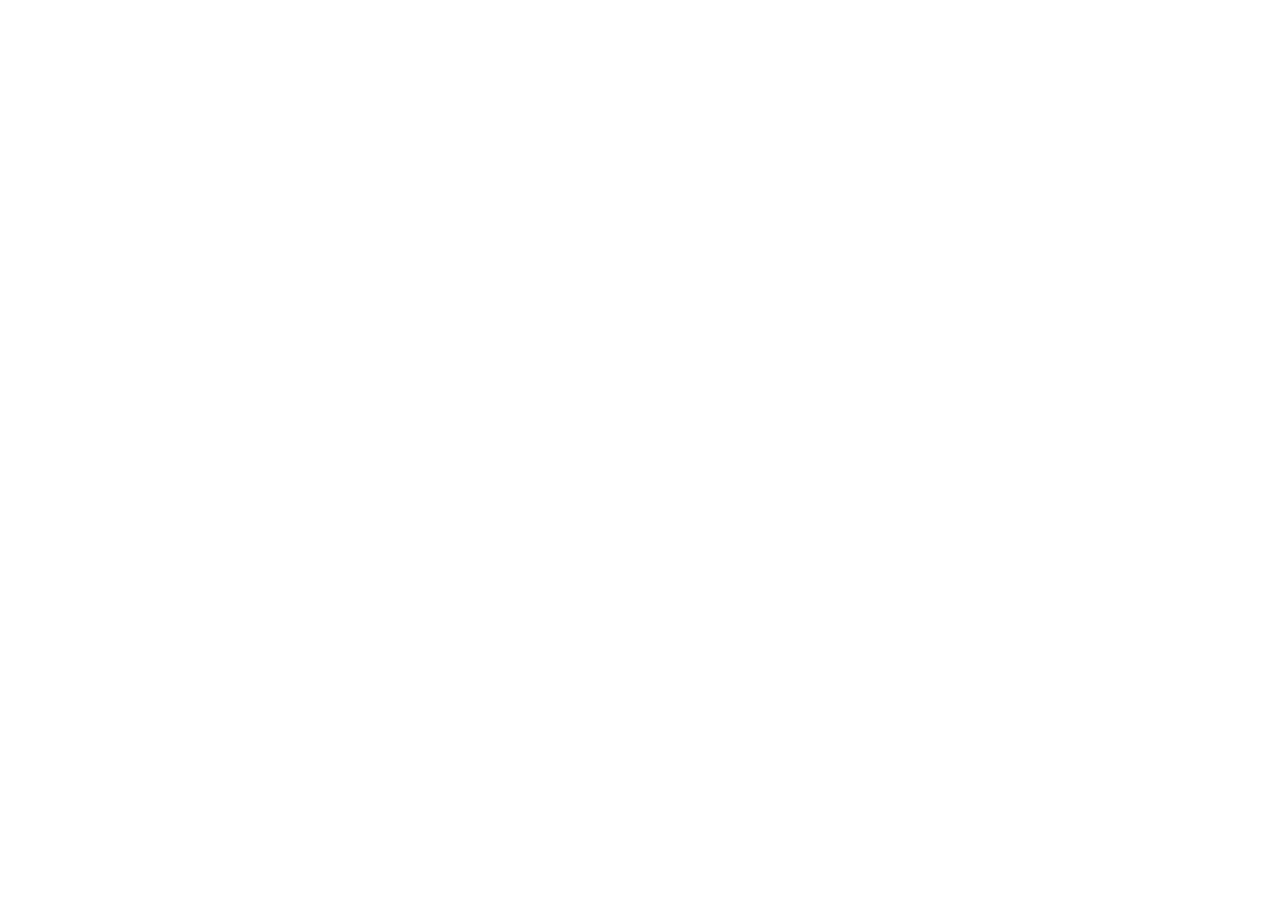
==== Css/Certification_proyects/proyect1/index.html @ 8deaad48 "css/certification_proyects - Prepare instructions and boilerplate for proyect 1" ====
<!DOCTYPE html>
<html lang="en">

<head>
  <meta charset="UTF-8">
  <meta name="viewport" content="width=device-width, initial-scale=1.0">
  <title>Playing Cards</title>

</head>

<body>

</body>

</html>
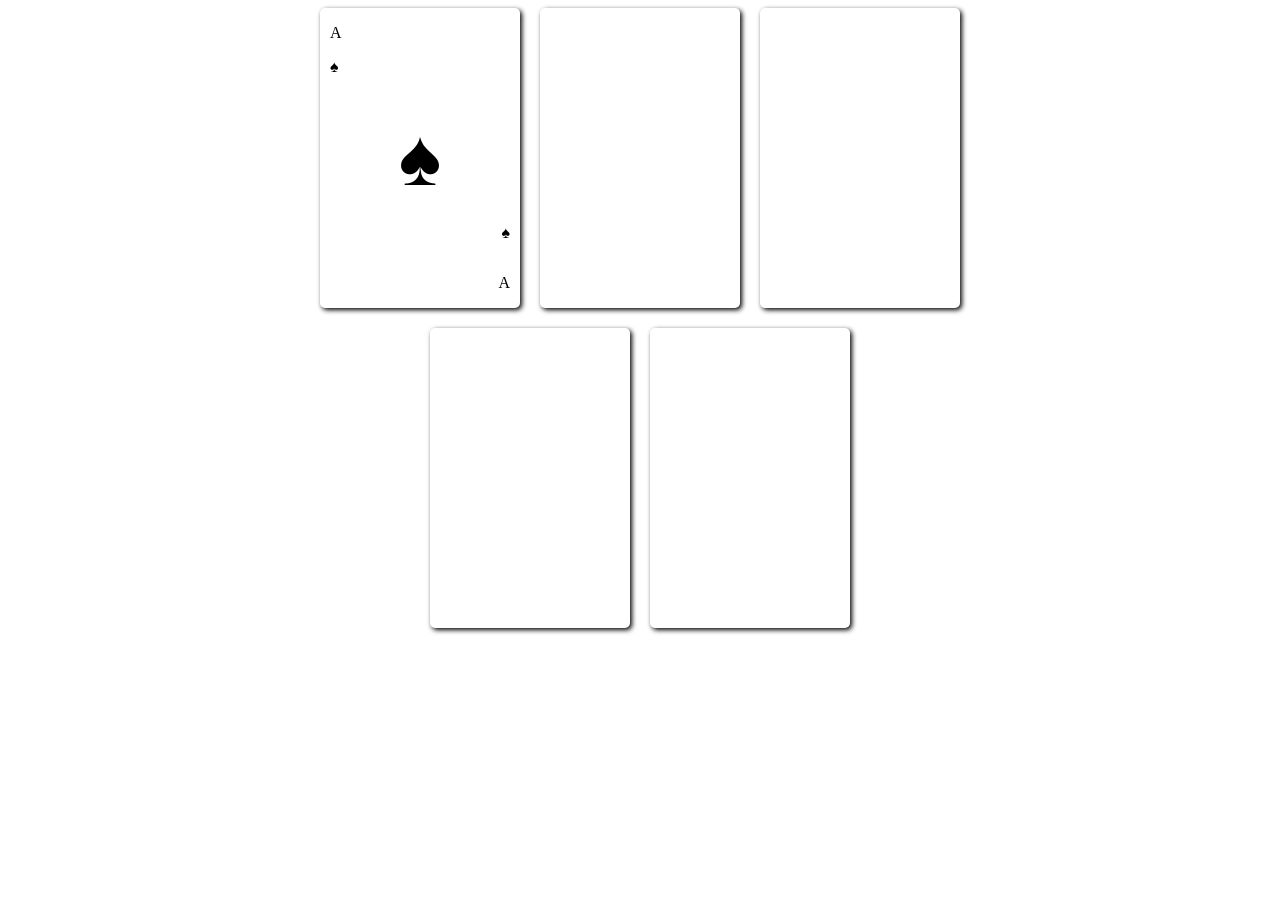
==== commit 2dad06de: "css/certification_proyects/proyect1 - starting with first card" ====
--- a/Css/Certification_proyects/proyect1/index.html
+++ b/Css/Certification_proyects/proyect1/index.html
@@ -1,15 +1,49 @@
 <!DOCTYPE html>
 <html lang="en">
 
-<head>
-  <meta charset="UTF-8">
-  <meta name="viewport" content="width=device-width, initial-scale=1.0">
-  <title>Playing Cards</title>
+    <head>
+        <meta charset="UTF-8">
+        <meta name="viewport" content="width=device-width, initial-scale=1.0">
+        <title>Playing Cards</title>
+        <link rel="stylesheet" href="./styles.css"/>
+    </head>
 
-</head>
-
-<body>
-
-</body>
+    <body>
+        <main id="playing-cards">
+            <div class="card">
+                <div class="left">
+                    <p>A</p>
+                    <p>♠</p>
+                </div>
+                <div class="middle">
+                    <p>♠</p>
+                </div>
+                <div class="right">
+                    <p>A</p>
+                    <p>♠</p>
+                </div>
+            </div>
+            <div class="card">
+                <div class="left"></div>
+                <div class="middle"></div>
+                <div class="right"></div>
+            </div>
+            <div class="card">
+                <div class="left"></div>
+                <div class="middle"></div>
+                <div class="right"></div>
+            </div>
+            <div class="card">
+                <div class="left"></div>
+                <div class="middle"></div>
+                <div class="right"></div>
+            </div>
+            <div class="card">
+                <div class="left"></div>
+                <div class="middle"></div>
+                <div class="right"></div>
+            </div>
+        </main>
+    </body>
 
 </html>
--- a/Css/Certification_proyects/proyect1/styles.css
+++ b/Css/Certification_proyects/proyect1/styles.css
@@ -0,0 +1,47 @@
+#playing-cards {
+    margin: 0 auto;
+    max-width: 700px;
+    display: flex;
+    gap: 20px;
+    justify-content: center;
+    flex-wrap: wrap;
+    align-items: center;
+}
+
+.card {
+    display: flex;
+    justify-content: space-between;
+    flex-direction: column;
+    height: 300px;
+    width: 200px;
+    border-radius: 5px;
+    box-shadow: 2px 2px 5px black;
+}
+
+.card div {
+    margin: 0 10px;
+}
+
+.left {
+    flex-grow: 1;
+    height: 10%;
+    font-size: 1rem;
+}
+
+.middle {
+    display: flex;
+    justify-content: center;
+    align-items: center;
+    font-size: 5rem;
+    height: 80%;
+    flex-grow: 3;
+}
+
+.right {
+    font-size: 1rem;
+    height: 10%;
+    display: flex;
+    flex-direction: column-reverse;
+    justify-content: flex-start;
+    align-items: flex-end;
+}
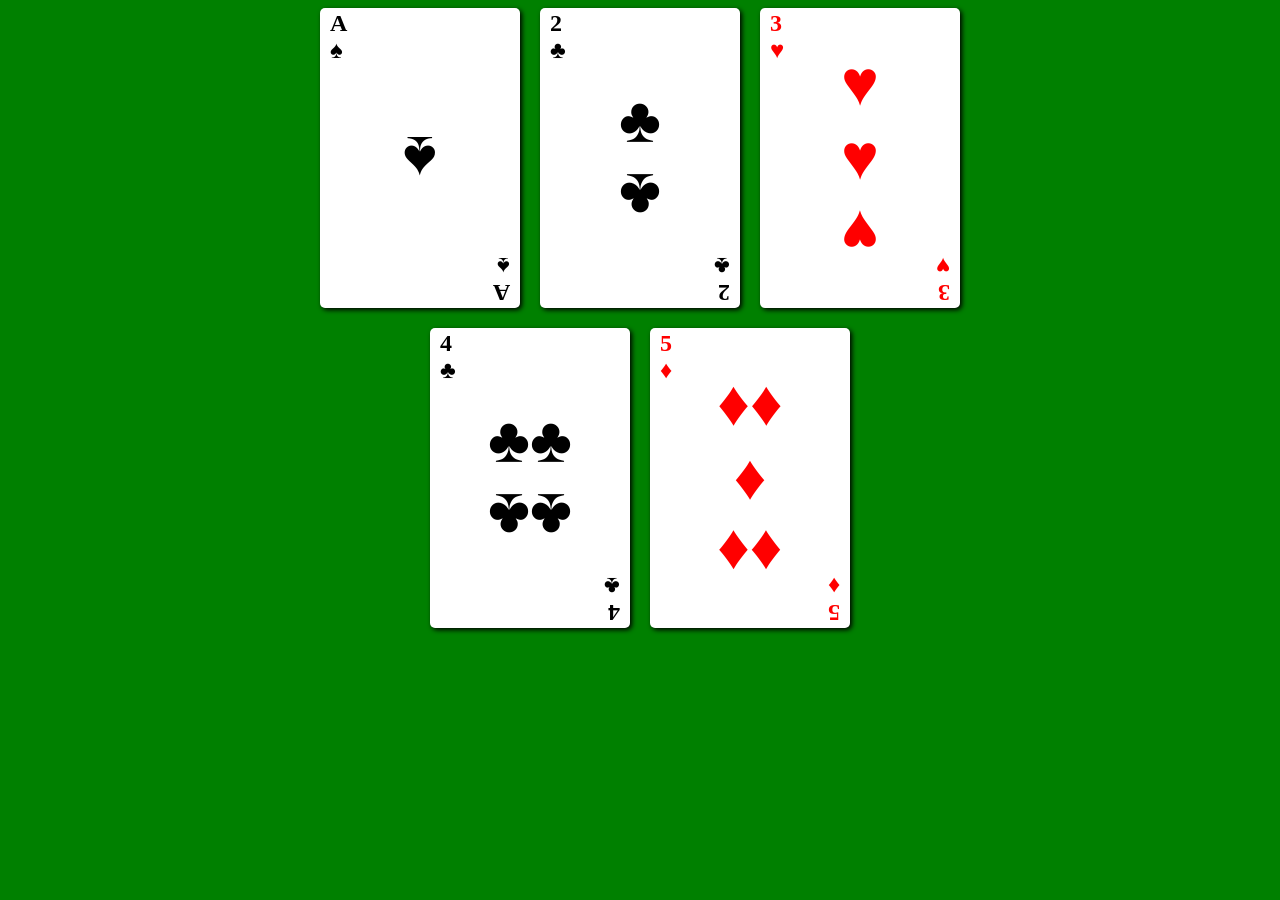
==== commit ef8d8f42: "css/certification_proyects/proyect1 - finished" ====
--- a/Css/Certification_proyects/proyect1/index.html
+++ b/Css/Certification_proyects/proyect1/index.html
@@ -12,36 +12,78 @@
         <main id="playing-cards">
             <div class="card">
                 <div class="left">
-                    <p>A</p>
-                    <p>♠</p>
+                    <span class="lft-top-corner">A</span>
+                    <span class="lft-top-corner">♠</span>
                 </div>
                 <div class="middle">
-                    <p>♠</p>
+                    <span>♠</span>
                 </div>
                 <div class="right">
-                    <p>A</p>
-                    <p>♠</p>
+                    <span class="rgt-bttm-corner">A</span>
+                    <span class="rgt-bttm-corner">♠</span>
                 </div>
             </div>
+
             <div class="card">
-                <div class="left"></div>
-                <div class="middle"></div>
-                <div class="right"></div>
+                <div class="left">
+                    <span class="lft-top-corner">2</span>
+                    <span class="lft-top-corner">♣</span>
+                </div>
+                <div class="middle">
+                    <span>♣</span>
+                    <span>♣</span>
+                </div>
+                <div class="right">
+                    <span class="rgt-bttm-corner">2</span>
+                    <span class="rgt-bttm-corner">♣</span>
+                </div>
             </div>
+
+            <div class="card red-card">
+                <div class="left">
+                    <span class="lft-top-corner">3</span>
+                    <span class="lft-top-corner">♥</span>
+                </div>
+                <div class="middle">
+                    <span>♥</span>
+                    <span>♥</span>
+                    <span>♥</span>
+                </div>
+                <div class="right">
+                    <span class="rgt-bttm-corner">3</span>
+                    <span class="rgt-bttm-corner">♥</span>
+                </div>
+            </div>
+
             <div class="card">
-                <div class="left"></div>
-                <div class="middle"></div>
-                <div class="right"></div>
+                <div class="left">
+                    <span class="lft-top-corner">4</span>
+                    <span class="lft-top-corner">♣</span>
+                </div>
+                <div class="middle">
+                    <span>♣♣</span>
+                    <span>♣♣</span>
+                </div>
+                <div class="right">
+                    <span class="rgt-bttm-corner">4</span>
+                    <span class="rgt-bttm-corner">♣</span>
+                </div>
             </div>
-            <div class="card">
-                <div class="left"></div>
-                <div class="middle"></div>
-                <div class="right"></div>
-            </div>
-            <div class="card">
-                <div class="left"></div>
-                <div class="middle"></div>
-                <div class="right"></div>
+
+            <div class="card red-card">
+                <div class="left">
+                    <span class="lft-top-corner">5</span>
+                    <span class="lft-top-corner">♦</span>
+                </div>
+                <div class="middle">
+                    <span>♦♦</span>
+                    <span>♦</span>
+                    <span>♦♦</span>
+                </div>
+                <div class="right">
+                    <span class="rgt-bttm-corner">5</span>
+                    <span class="rgt-bttm-corner">♦</span>
+                </div>
             </div>
         </main>
     </body>
--- a/Css/Certification_proyects/proyect1/styles.css
+++ b/Css/Certification_proyects/proyect1/styles.css
@@ -1,3 +1,7 @@
+body {
+    background-color: green;
+}
+
 #playing-cards {
     margin: 0 auto;
     max-width: 700px;
@@ -9,6 +13,7 @@
 }
 
 .card {
+    background-color: white;
     display: flex;
     justify-content: space-between;
     flex-direction: column;
@@ -16,32 +21,59 @@
     width: 200px;
     border-radius: 5px;
     box-shadow: 2px 2px 5px black;
+    font-weight: bold;
 }
 
 .card div {
-    margin: 0 10px;
+    margin: 2px 10px;
+}
+
+.lft-top-corner {
+    display: block;
+}
+
+.rgt-bttm-corner {
+    transform: rotate(180deg);
+}
+
+.left, .middle, .right {
+    display: flex;
+}
+
+.left, .right {
+    font-size: 1.5rem;
 }
 
 .left {
-    flex-grow: 1;
+    flex-direction: column;
     height: 10%;
-    font-size: 1rem;
 }
 
 .middle {
-    display: flex;
+    flex-wrap: wrap;
+    flex-direction: column;
     justify-content: center;
     align-items: center;
-    font-size: 5rem;
+    gap: 0px;
+    font-size: 4rem;
     height: 80%;
-    flex-grow: 3;
+}
+
+.middle span {
+    display: block;
+}
+
+.middle span:last-child {
+    transform: rotate(180deg);
 }
 
 .right {
-    font-size: 1rem;
     height: 10%;
-    display: flex;
     flex-direction: column-reverse;
     justify-content: flex-start;
     align-items: flex-end;
+}
+
+.red-card {
+    color: red;
 }
